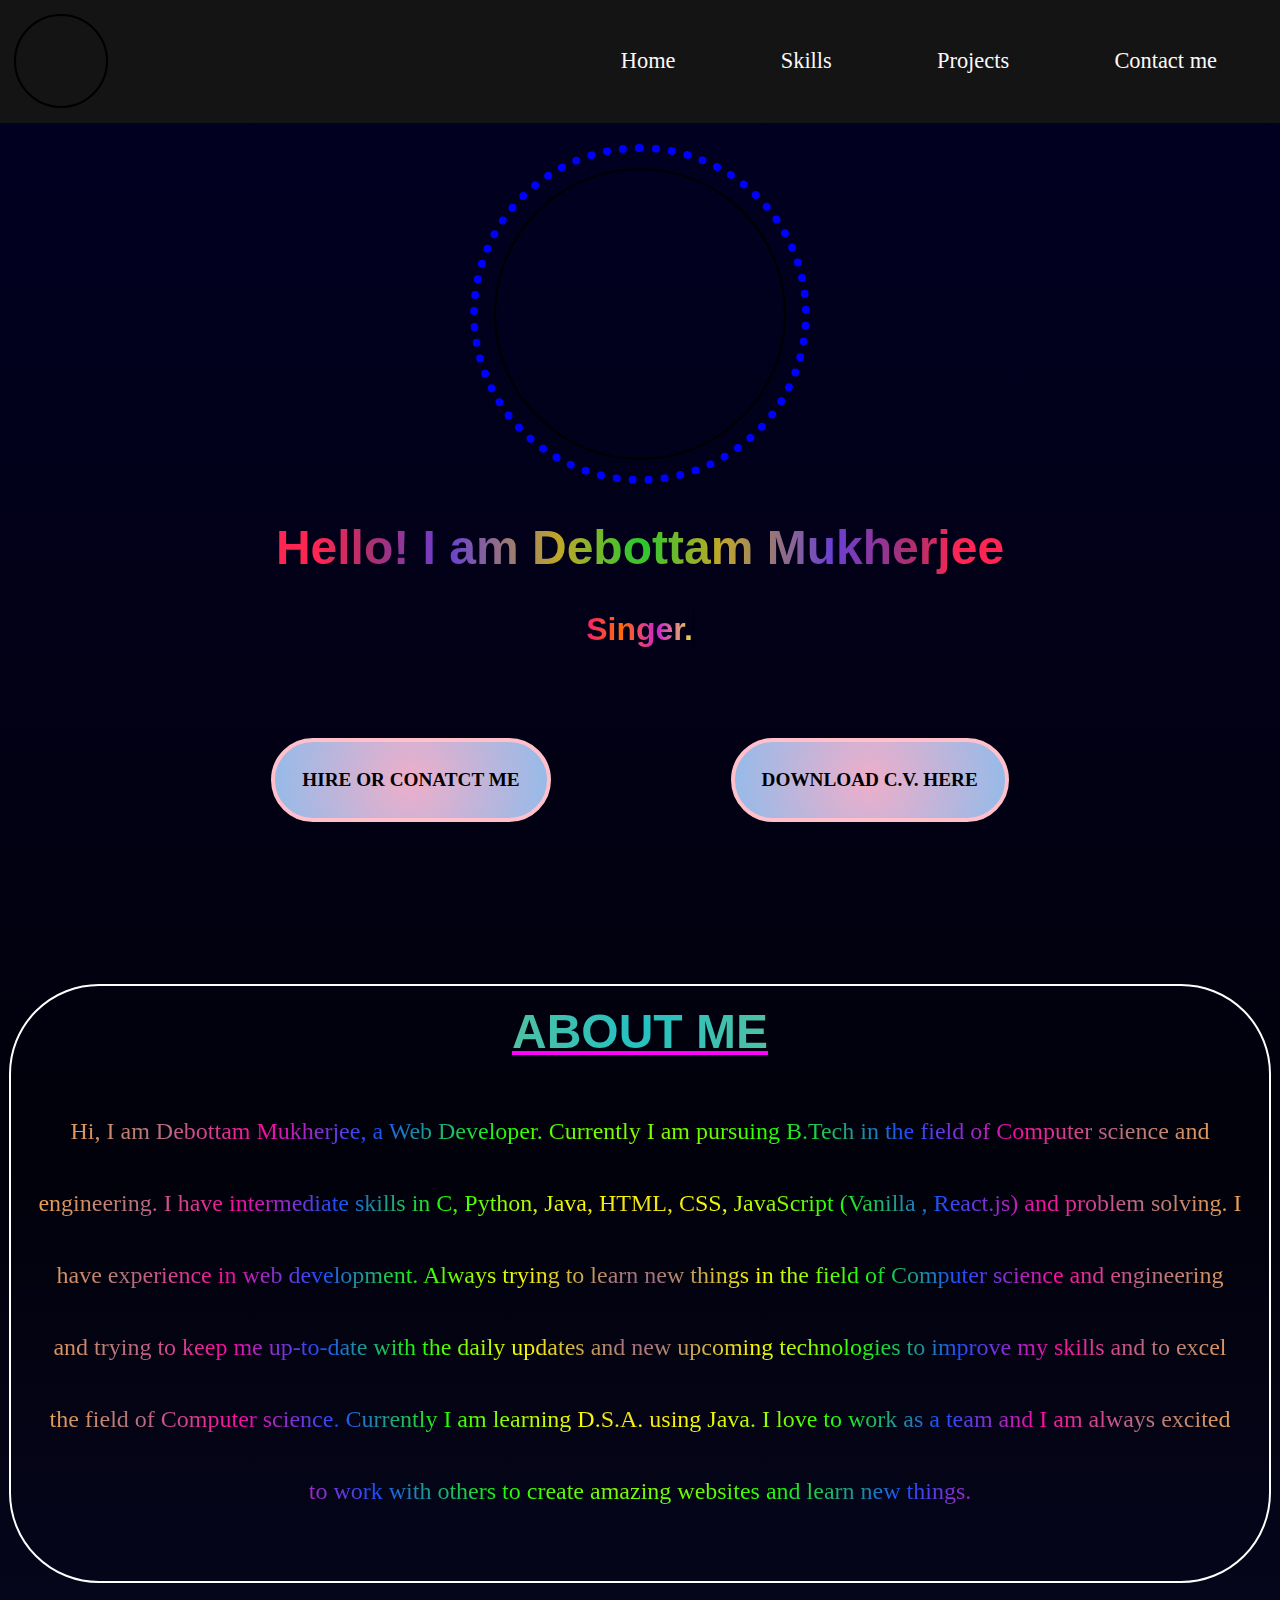
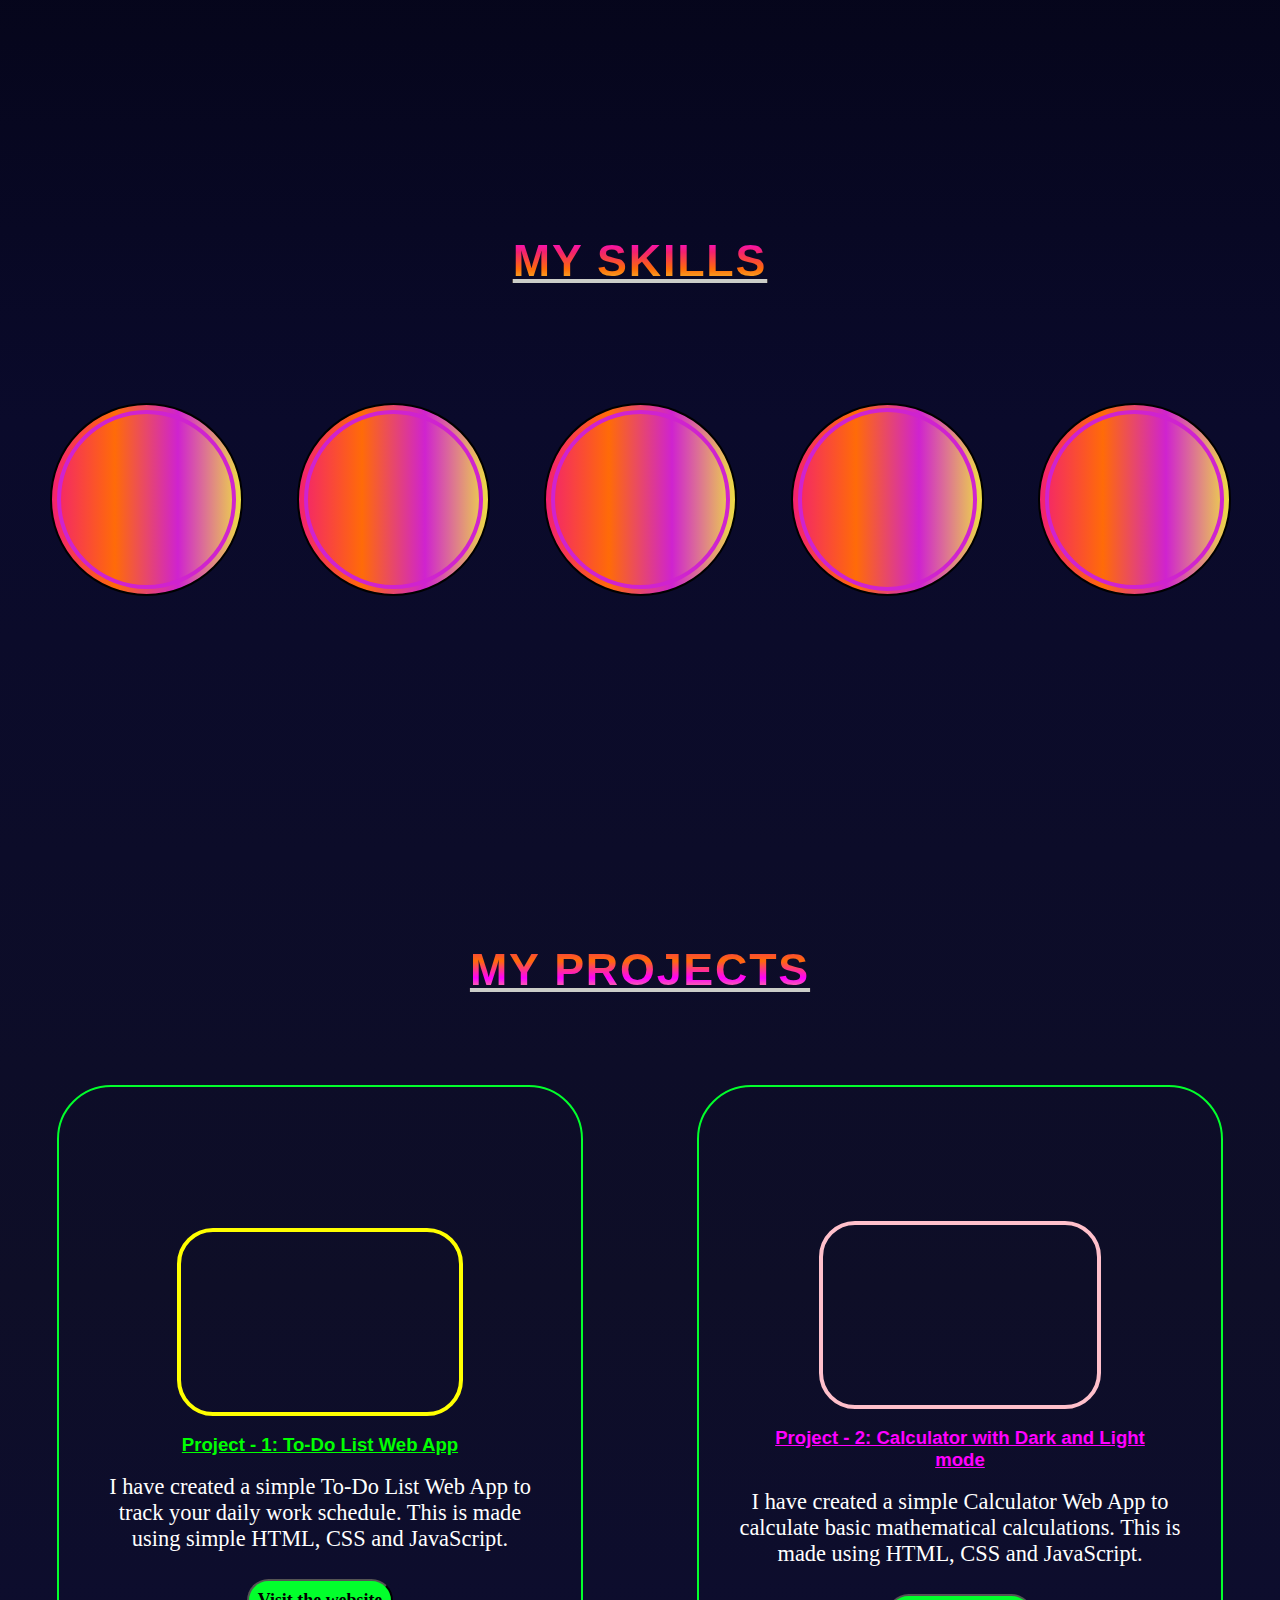
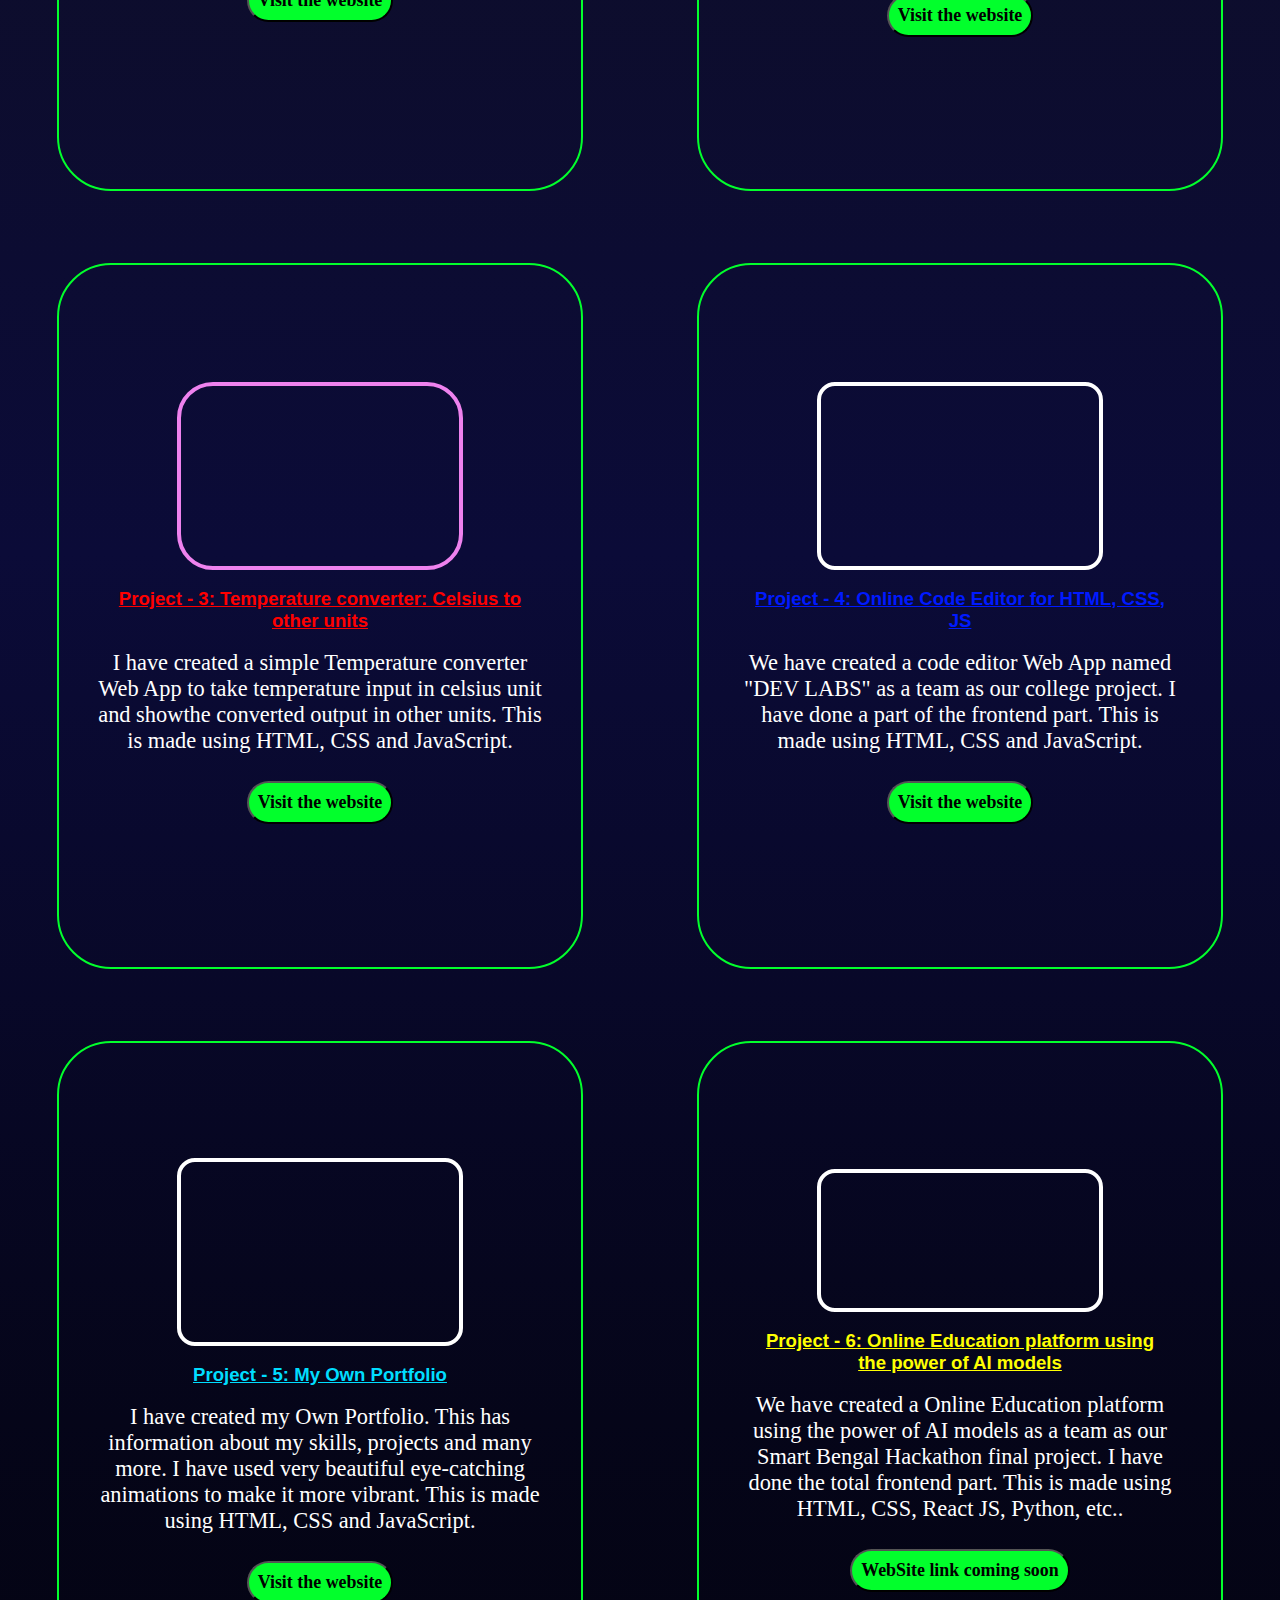
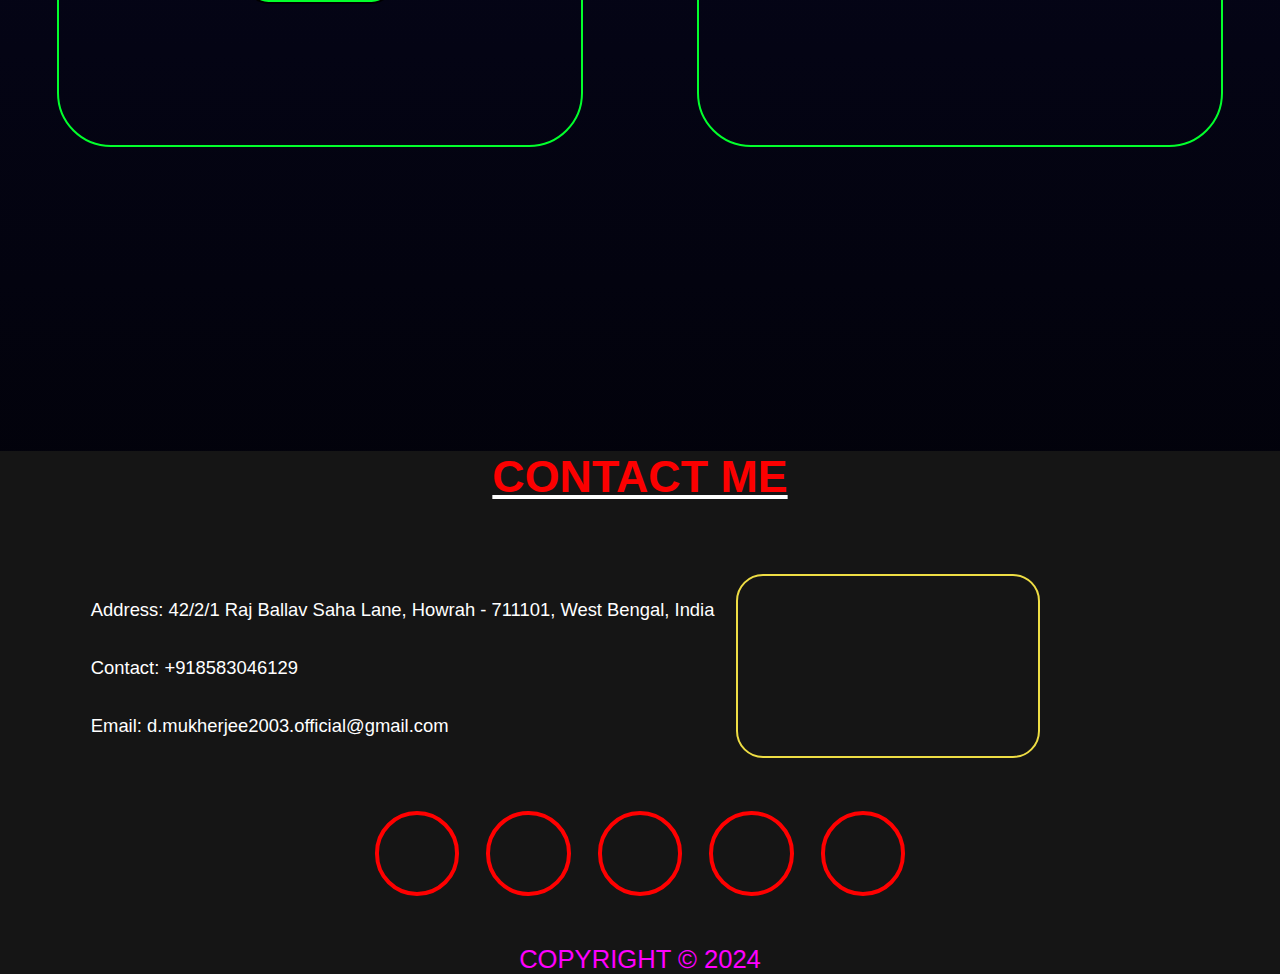
==== MY PORTFOLIO/index.html @ 9254d904 "Add files via upload" ====
<!DOCTYPE html>
<html lang="en">

<head>
  <meta charset="UTF-8">
  <meta name="viewport" content="width=device-width, initial-scale=1.0">
  <link rel="stylesheet" href="style.css">
  <title>Debottam Mukherjee-Portfolio</title>
</head>

<body>
  <header>
    <div class="container" id="navbar-container">
      <nav>
        <div class="logo"></div>
        <div class="navbar-main">
          <a href="#"><button>Home</button></a>
          <a href="#skills"><button>Skills</button></a>
          <a href="#projects"><button>Projects</button></a>
          <a href="#contact-me"><button>Contact me</button></a>
        </div>
      </nav>
    </div>
  </header>
  <section class="content-main" id="content">
    <div class="intro-main">
      <div class="img-main">
        <div class="profile"></div>
      </div>
      <div class="intro-text">
        <h1 class="name"> Hello! I am Debottam Mukherjee </h1>
        <!-- <span class="mid"> I am a </span> -->
        <span id="typing"></span>
      </div>
      <div class="cv-hire">
        <a href="#contact-me"><button id="hire">HIRE OR CONATCT ME</button></a>
        <a href="Data/Debottam Mukherjee C.V..pdf" download="Debottam Mukherjee C.V."><button id="cv">DOWNLOAD C.V.
            HERE</button></a>
      </div>
      <div class="about">
        <h1>ABOUT ME</h1>
        <p>Hi, I am Debottam Mukherjee, a Web Developer. Currently I am pursuing B.Tech in the field of Computer science and engineering. I have intermediate skills in C, Python, Java, HTML, CSS, JavaScript (Vanilla , React.js) and problem solving. I have experience in web development. Always trying to learn new things in the field of Computer science and engineering and trying to keep me up-to-date with the daily updates and new upcoming technologies to improve my skills and to excel the field of Computer science. Currently I am learning D.S.A. using Java. I love to work as a team and I am always excited to work with others to create amazing websites and learn new things.</p>
      </div>
    </div>
    <div class="skills" id="skills">
      <h1 class="skill-text">MY SKILLS</h1>
      <div class="skill-items-main">
        <div class="skill-items">
          <div class="skill-image-1"></div>
        </div>
        <div class="skill-items">
          <div class="skill-image-2"></div>
        </div>
        <div class="skill-items">
          <div class="skill-image-3"></div>
        </div>
        <div class="skill-items">
          <div class="skill-image-4"></div>
        </div>
        <div class="skill-items">
          <div class="skill-image-5"></div>
        </div>
      </div>
    </div>
    <div class="projects-main" id="projects">
      <h1>MY PROJECTS</h1>
      <div class="projects">
        <div class="project-1">
          <div class="to-do"></div>
          <h5>Project - 1: To-Do List Web App</h5>
          <p>I have created a simple To-Do List Web App to track your daily work schedule. This is made using simple HTML, CSS and JavaScript.</p>
          <a href="https://jobs-to-do.netlify.app"><button>Visit the website</button></a>
        </div>
        <div class="project-2">
          <div class="calculator"></div>
          <h5>Project - 2: Calculator with Dark and Light mode</h5>
          <p>I have created a simple Calculator Web App to calculate basic mathematical calculations. This is made using HTML, CSS and JavaScript.</p>
          <a href="https://toggle-calculator.netlify.app"><button>Visit the website</button></a>
        </div>
        <div class="project-3">
          <div class="temp-con"></div>
          <h5>Project - 3: Temperature converter: Celsius to other units</h5>
          <p>I have created a simple Temperature converter Web App to take temperature input in celsius unit and showthe converted output in other units. This is made using HTML, CSS and JavaScript.</p>
          <a href="https://celsiusandothers.netlify.app"><button>Visit the website</button></a>
        </div>
        <div class="project-4">
          <div class="dev-labs"></div>
          <h5>Project - 4: Online Code Editor for HTML, CSS, JS</h5>
          <p>We have created a code editor Web App named "DEV LABS" as a team as our college project. I have done a part of the frontend part. This is made using HTML, CSS and JavaScript.</p>
          <a href="https://devlabssreal.netlify.app"><button>Visit the website</button></a>
        </div>
        <div class="project-5">
          <div class="portfolio"></div>
          <h5>Project - 5: My Own Portfolio</h5>
          <p>I have created my Own Portfolio. This has information about my skills, projects and many more. I have used very beautiful eye-catching animations to make it more vibrant. This is made using HTML, CSS and JavaScript.</p>
          <a href="https://dmofficialzone.netlify.app"><button>Visit the website</button></a>
        </div>
        <div class="project-6">
          <div class="ai-edu"></div>
          <h5>Project - 6: Online Education platform using the power of AI models</h5>
          <p>We have created a Online Education platform using the power of AI models as a team as our Smart Bengal Hackathon final project. I have done the total frontend part. This is made using HTML, CSS, React JS, Python, etc..</p>
          <a><button>WebSite link coming soon</button></a>
        </div>
      </div>
    </div>
  </section>
  <footer>
    <div class="container" id="contact-me">
      <h1>CONTACT ME</h1>
      <div class="contact">
        <div class="info">
          <div class="text-info">
            <p>Address: 42/2/1 Raj Ballav Saha Lane, Howrah - 711101, West Bengal, India</p>
            <a href="tel:+918583046129">
              <p>Contact: +918583046129</p>
            </a>
            <a href="mailto:d.mukherjee2003.official@gmail.com">
              <p>Email: d.mukherjee2003.official@gmail.com</p>
          </div>
          <div class="map">
            <iframe
              src="https://www.google.com/maps/embed?pb=!1m18!1m12!1m3!1d3684.003380779539!2d88.32484307507794!3d22.57897687948733!2m3!1f0!2f0!3f0!3m2!1i1024!2i768!4f13.1!3m3!1m2!1s0x3a02778919004acf%3A0x84f8dca3d9f356ff!2s42%2C%20Rajballav%20Saha%20Ln%2C%20Naora%2C%20Shibpur%2C%20Howrah%2C%20West%20Bengal%20711102!5e0!3m2!1sen!2sin!4v1722018948032!5m2!1sen!2sin"
              allowfullscreen="" loading="lazy" referrerpolicy="no-referrer-when-downgrade"></iframe>
          </div>
        </div>
        <div class="socials">
          <a href="https://www.facebook.com/profile.php?id=100091272490225">
            <div class="pic-social-1"></div>
          </a>
          <a href="https://www.instagram.com/ragexdemon_20/">
            <div class="pic-social-2"></div>
          </a>
          <a href="https://www.linkedin.com/in/debottam-mukherjee-384373295/">
            <div class="pic-social-3"></div>
          </a>
          <a href="https://github.com/Debottam20">
            <div class="pic-social-4"></div>
          </a>
          <a href="https://leetcode.com/u/RaGeXDeMoN/">
            <div class="pic-social-5"></div>
          </a>
        </div>
      </div>
    </div>
    <div class="copy">
      <p>COPYRIGHT &copy; 2024</p>
    </div>
  </footer>
  <script src="script.js"></script>
</body>

</html>
---- MY PORTFOLIO/style.css ----
* {
    margin: 0;
    padding: 0;
}

html {
    scroll-behavior: smooth;
    scroll-padding: 14vh;
}

body {
    height: auto;
    width: auto;
    /* background: black; */
    background: rgb(2, 0, 36);
    background: linear-gradient(180deg, rgba(2, 0, 36, 1) 0%, rgba(1, 1, 11, 1) 20%, rgba(10, 10, 43, 1) 35%, rgba(14, 14, 39, 1) 50%, rgba(11, 11, 56, 1) 65%, rgba(5, 5, 25, 1) 80%, rgba(0, 0, 0, 1) 100%);
    font-family: 'Gill Sans', 'Gill Sans MT', Calibri, 'Trebuchet MS', sans-serif;
}

#navbar-container {
    opacity: 0.98;
    background-color: #151515;
    padding: 0.6vh;
    position: fixed;
    top: 0;
    width: 100%;
    overflow: scroll;
}

#navbar-container::-webkit-scrollbar {
    display: none;
}

nav {
    display: flex;
    justify-content: space-between;
    align-items: center;
    /* border: #ffffff 2px solid; */
    min-width: max-content;
}

.navbar-main {
    /* border: #ffffff 2px solid; */
    margin: 1vh;
    padding: 1vh;
}

.navbar-main button {
    color: #fff;
    font-size: 1.4em;
    padding: 1.6vh;
    margin: 1vh 4vh 1vh;
    background: transparent;
    border: none;
    transition: all 0.5s ease-in-out;
    font-family: cursive;
}

.navbar-main button:hover {
    box-shadow: 0.6vh 0.6vh 0.6vh rgb(255, 0, 247);
}

.logo {
    border: #000 2px solid;
    height: 8vh;
    width: 8vh;
    padding: 1vh;
    margin: 1vh;
    border-radius: 50%;
    background-image: url(Images/DM\ logo.png);
    background-size: cover;
}

#content {
    margin-top: 15vh;
    /* border: 2px solid red; */
    display: flex;
    flex-direction: column;
    justify-content: space-evenly;
    align-items: center;
}

.intro-main {
    /* border: #cf23cf 4px solid; */
    display: flex;
    flex-direction: column;
    justify-content: space-around;
    align-items: center;
    margin: 1vh;
    height: auto;
}

.img-main {
    border: blue dotted 8px;
    border-radius: 50%;
    min-width: auto;
    min-height: auto;
    height: 36vh;
    width: 36vh;
    display: flex;
    justify-content: space-around;
    align-items: center;
    animation: ani_one 5s alternate infinite;
    cursor: pointer;
}

@keyframes ani_one {
    20% {
        border-color: #02ff2c;
    }

    40% {
        border-color: #F5B700;
    }

    60% {
        border-color: #ff04e6;
    }

    80% {
        border-color: #ff0073;
    }

    100% {
        border-color: #fc0000;
    }
}

.profile {
    height: 32vh;
    width: 32vh;
    border: black 2px solid;
    border-radius: 50%;
    background-image: url(Images/Debottam\ Mukherjee.jpg);
    background-size: cover;
    background-position: center;
    animation: ani_two alternate 2s infinite;
}

@keyframes ani_two {
    0% {
        box-shadow: none;
    }

    100% {
        -webkit-box-shadow: 0px 0px 20px 6px rgb(171, 255, 255);
        -moz-box-shadow: 0px 0px 20px 6px rgb(171, 255, 255);
        box-shadow: 0px 0px 20px 6px rgb(171, 255, 255);
    }
}

.intro-text {
    text-align: center;
}

.name {
    font-weight: 800;
    text-align: center;
    font-size: 3em;
    background: rgb(37, 200, 47);
    background: radial-gradient(circle, rgba(37, 200, 47, 1) 0%, rgba(192, 167, 40, 1) 22%, rgb(105, 63, 212) 53%, rgba(171, 48, 110, 1) 74%, rgba(255, 37, 82, 1) 88%);
    -webkit-text-fill-color: transparent;
    -webkit-background-clip: text;
    margin: 4vh;
}

/* .mid {
    font-weight: 800;
    text-align: center;
    font-size: 2em;
    background: rgb(37, 200, 47);
    background: radial-gradient(circle, rgba(37, 200, 47, 1) 0%, rgba(192, 167, 40, 1) 22%, rgb(105, 63, 212) 53%, rgba(171, 48, 110, 1) 74%, rgba(255, 37, 82, 1) 88%);
    -webkit-text-fill-color: transparent;
    -webkit-background-clip: text;
    margin: 10vh 0vh 10vh;
} */

#typing {
    font-weight: 800;
    text-align: center;
    font-size: 2em;
    background: linear-gradient(to right, #f32170, #ff6b08, #cf23cf, #eedd44);
    -webkit-text-fill-color: transparent;
    -webkit-background-clip: text;
    /* text-transform: uppercase; */
    margin: 10vh 0vh 10vh;
    border-right: .05em solid;
    animation: caret 1s steps(1) infinite;
}

@keyframes caret {
    50% {
        border-color: #fff;
    }
}

.cv-hire {
    display: flex;
    justify-content: space-around;
    flex-wrap: wrap;
    align-items: center;
}

#hire,
#cv {
    border: 4px solid pink;
    outline: none;
    background: rgb(238, 174, 202);
    background: radial-gradient(circle, rgba(238, 174, 202, 1) 0%, rgba(148, 187, 233, 1) 100%);
    font-weight: bolder;
    min-width: 24vh;
    width: auto;
    padding: 3vh;
    margin: 10vh;
    border-radius: 8vh;
    font-family: cursive;
    font-size: 1.2em;
    transition: all 0.5s ease-in-out;
    animation: ani_three 6s alternate infinite;
}

#hire:hover,
#cv:hover {
    cursor: pointer;
    background: rgb(238, 174, 202);
    background: linear-gradient(90deg, rgba(238, 174, 202, 1) 0%, rgba(148, 187, 233, 1) 100%);
    transform: scale(1.1);
}

.about {
    border: 2px solid #fff;
    border-radius: 10vh;
    min-height: 40vh;
    height: auto;
    width: auto;
    margin: 8vh 0vh 8vh;
    padding: 2vh;
    animation: ani_three 10s alternate infinite;
}

.about h1 {
    text-align: center;
    color: #fff;
    font-size: 3em;
    text-decoration: underline rgb(255, 0, 255);
    background: rgb(34, 193, 195);
    background: radial-gradient(circle, rgba(34, 193, 195, 1) 0%, rgba(253, 187, 45, 1) 100%);
    -webkit-text-fill-color: transparent;
    -webkit-background-clip: text;
}

.about p {
    text-align: center;
    color: #fff;
    font-size: 1.5em;
    margin: 4vh 1vh 4vh;
    line-height: 8vh;
    background: rgb(131, 58, 180);
    background: radial-gradient(circle, rgba(131, 58, 180, 1) 0%, rgba(255, 251, 0, 1) 19%, rgba(31, 255, 0, 1) 35%, rgba(29, 79, 253, 1) 50%, rgba(248, 13, 160, 1) 65%, rgba(179, 118, 124, 1) 81%, rgba(252, 176, 69, 1) 100%);
    -webkit-text-fill-color: transparent;
    -webkit-background-clip: text;
    font-family: cursive;
}

.skills {
    /* border: #cf23cf 2px solid; */
    padding: 9.5vh 0vh 9.5vh;
    margin: 9.5vh 0vh 9.5vh;
    height: auto;
}

.skills h1 {
    letter-spacing: 0.2vh;
    font-size: 2.8em;
    text-align: center;
    margin-bottom: 10vh;
    background: linear-gradient(#ff00ff, #f32170, #ff6b08, #eedd44);
    -webkit-text-fill-color: transparent;
    -webkit-background-clip: text;
    text-decoration: underline rgb(203, 205, 200);
}

.skill-items-main {
    margin-top: 5vh;
    display: flex;
    justify-content: space-around;
    align-items: center;
    flex-wrap: wrap;
}

.skill-items {
    border: #000 solid 2px;
    border-radius: 100%;
    height: 21vh;
    width: 21vh;
    margin: 3vh;
    display: flex;
    justify-content: space-evenly;
    align-items: center;
    background: linear-gradient(to right, #f32170, #ff6b08, #cf23cf, #eedd44);
    transition: all 1s ease-in-out;
    animation: ani_three 10s alternate infinite;
}

@keyframes ani_three {
    0% {
        -webkit-box-shadow: 0px 0px 20px 6px rgba(250, 5, 250, 1);
        -moz-box-shadow: 0px 0px 20px 6px rgba(250, 5, 250, 1);
        box-shadow: 0px 0px 20px 6px rgba(250, 5, 250, 1);
    }

    20% {
        -webkit-box-shadow: 0px 0px 20px 6px rgb(91, 5, 250);
        -moz-box-shadow: 0px 0px 20px 6px rgb(91, 5, 250);
        box-shadow: 0px 0px 20px 6px rgb(91, 5, 250);
    }

    40% {
        -webkit-box-shadow: 0px 0px 20px 6px rgb(250, 5, 70);
        -moz-box-shadow: 0px 0px 20px 6px rgb(250, 5, 70);
        box-shadow: 0px 0px 20px 6px rgb(250, 5, 70);
    }

    60% {
        -webkit-box-shadow: 0px 0px 20px 6px rgb(0, 255, 98);
        -moz-box-shadow: 0px 0px 20px 6px rgb(0, 255, 98);
        box-shadow: 0px 0px 20px 6px rgb(0, 255, 98);
    }

    80% {
        -webkit-box-shadow: 0px 0px 20px 6px rgb(204, 255, 0);
        -moz-box-shadow: 0px 0px 20px 6px rgb(204, 255, 0);
        box-shadow: 0px 0px 20px 6px rgb(204, 255, 0);
    }

    100% {
        -webkit-box-shadow: 0px 0px 20px 6px rgb(0, 17, 255);
        -moz-box-shadow: 0px 0px 20px 6px rgb(0, 17, 255);
        box-shadow: 0px 0px 20px 6px rgb(0, 17, 255);
    }
}

.skill-items:hover {
    cursor: pointer;
}

.skill-image-1 {
    border: #cf23cf 4px solid;
    height: 19vh;
    width: 19vh;
    background-image: url(Images/html-css-javascript.jpg);
    background-size: cover;
    background-repeat: no-repeat;
    border-radius: 50%;
}

.skill-image-2 {
    border: #cf23cf 4px solid;
    height: 19vh;
    width: 19vh;
    background-image: url(Images/c&c++.jpeg);
    background-size: cover;
    border-radius: 50%;
}

.skill-image-3 {
    border: #cf23cf 4px solid;
    height: 19vh;
    width: 19vh;
    background-image: url(Images/python.webp);
    background-size: cover;
    border-radius: 50%;
    background-size: cover;
}

.skill-image-4 {
    border: #cf23cf 4px solid;
    height: 19.4vh;
    width: 19vh;
    background-image: url(Images/java-logo.png);
    background-size: cover;
    border-radius: 50%;
}

.skill-image-5 {
    border: #cf23cf 4px solid;
    height: 19vh;
    width: 19vh;
    background-image: url(Images/react.png);
    background-size: cover;
    border-radius: 50%;
}

.projects-main {
    /* border: #cf23cf 2px solid; */
    height: auto;
    width: 100%;
    /* padding: 9.5vh 0vh 9.5vh; */
    margin: 9.7vh 0vh 9.7vh;
    color: #fff;
}

.projects-main h1 {
    margin: 7vh 0vh 6vh;
    letter-spacing: 0.2vh;
    font-size: 2.8em;
    text-align: center;
    background: linear-gradient(#f32170, #ff6b08, #ff00ff, #eedd44);
    -webkit-text-fill-color: transparent;
    -webkit-background-clip: text;
    text-decoration: underline rgb(203, 205, 200);
}

.projects {
    display: flex;
    justify-content: space-around;
    align-items: center;
    flex-wrap: wrap;
    width: auto;
}

.project-1,
.project-2,
.project-3,
.project-4,
.project-5,
.project-6 {
    border: #02ff2c 2px solid;
    margin: 4vh 0vh 4vh;
    padding: 4vh;
    display: flex;
    flex-direction: column;
    justify-content: center;
    align-items: center;
    text-align: center;
    font-size: 1.4em;
    height: auto;
    min-height: 70vh;
    max-width: 50vh;
    width: auto;
    border-radius: 6vh;
    animation: ani_two alternate 2s infinite;
}

.to-do {
    border: 4px solid yellow;
    background-image: url(Images/TO_DO\ LIST\ APP.png);
    background-size: cover;
    background-position: center;
    min-height: 20vh;
    min-width: 30.8vh;
    height: auto;
    width: auto;
    border-radius: 4vh;
}

.project-1 p,
.project-2 p,
.project-3 p,
.project-4 p,
.project-5 p,
.project-6 p {
    font-family: cursive;
}

.project-1 h5 {
    color: rgb(1, 255, 1);
    margin: 2vh;
    text-decoration: underline;
}

.project-1 button {
    margin: 3vh 0vh 3vh;
    padding: 1vh;
    font-size: 0.8em;
    font-weight: 900;
    border-radius: 3vh;
    background-color: #02ff2c;
    transition: all 0.5s ease-in-out;
    font-family: cursive;
}

.project-1 button:hover {
    cursor: pointer;
    box-shadow: 0vh 0.5vh 0.5vh 0vh blue;
}

.calculator {
    border: 4px solid pink;
    background-image: url(Images/CALCULATOR.png);
    background-size: cover;
    background-position: center;
    min-height: 20vh;
    min-width: 30.4vh;
    height: auto;
    width: auto;
    border-radius: 4vh;
}

.project-2 h5 {
    color: rgb(255, 0, 255);
    margin: 2vh;
    text-decoration: underline;
}

.project-2 button {
    margin: 3vh 0vh 2vh;
    padding: 1vh;
    font-size: 0.8em;
    border-radius: 3vh;
    background-color: #02ff2c;
    transition: all 0.5s ease-in-out;
    font-weight: 900;
    font-family: cursive;
}

.project-2 button:hover {
    cursor: pointer;
    box-shadow: 0vh 0.5vh 0.5vh 0vh blue;
}

.temp-con {
    border: 4px solid violet;
    background-image: url(Images/TEMP-CON.png);
    background-size: cover;
    background-position: center;
    min-height: 20vh;
    min-width: 30.8vh;
    height: auto;
    width: auto;
    border-radius: 4vh;
}

.project-3 h5 {
    color: rgb(255, 0, 0);
    margin: 2vh;
    text-decoration: underline;
}

.project-3 button {
    margin: 3vh 0vh 3vh;
    padding: 1vh;
    font-size: 0.8em;
    border-radius: 3vh;
    background-color: #02ff2c;
    transition: all 0.5s ease-in-out;
    font-weight: 900;
    font-family: cursive;
}

.project-3 button:hover {
    cursor: pointer;
    box-shadow: 0vh 0.5vh 0.5vh 0vh blue;
}

.dev-labs {
    border: 4px solid #fff;
    background-image: url(Images/Dev-labs.png);
    background-size: cover;
    min-height: 20vh;
    min-width: 30.8vh;
    height: auto;
    width: auto;
    border-radius: 2vh;
}

.project-4 h5 {
    color: rgb(0, 26, 255);
    margin: 2vh;
    text-decoration: underline;
}

.project-4 button {
    margin: 3vh 0vh 3vh;
    padding: 1vh;
    font-size: 0.8em;
    border-radius: 3vh;
    background-color: #02ff2c;
    transition: all 0.5s ease-in-out;
    font-weight: 900;
    font-family: cursive;
}

.project-4 button:hover {
    cursor: pointer;
    box-shadow: 0vh 0.5vh 0.5vh 0vh blue;
}

.portfolio {
    border: 4px solid rgb(255, 255, 255);
    background-image: url(Images/PORTFOLIO.png);
    background-size: cover;
    background-position: center;
    min-height: 20vh;
    min-width: 30.8vh;
    height: auto;
    width: auto;
    border-radius: 2vh;
}

.project-5 h5 {
    color: rgb(0, 221, 255);
    margin: 2vh;
    text-decoration: underline;
}

.project-5 button {
    margin: 3vh 0vh 3vh;
    padding: 1vh;
    font-size: 0.8em;
    font-weight: 900;
    border-radius: 3vh;
    background-color: #02ff2c;
    transition: all 0.5s ease-in-out;
    font-family: cursive;
}

.project-5 button:hover {
    cursor: pointer;
    box-shadow: 0vh 0.5vh 0.5vh 0vh blue;
}

.ai-edu {
    border: 4px solid #fff;
    background-image: url(Images/AI-EDU.png);
    background-size: cover;
    /* background-position: center; */
    min-height: 15vh;
    min-width: 30.8vh;
    height: auto;
    width: auto;
    border-radius: 2vh;
}

.project-6 h5 {
    color: rgb(255, 255, 2);
    margin: 2vh;
    text-decoration: underline;
}

.project-6 button {
    margin: 3vh 0vh 3vh;
    padding: 1vh;
    font-size: 0.8em;
    border-radius: 3vh;
    background-color: #02ff2c;
    transition: all 0.5s ease-in-out;
    font-weight: 900;
    font-family: cursive;
}

.project-6 button:hover {
    cursor: pointer;
    box-shadow: 0vh 0.5vh 0.5vh 0vh blue;
}

#contact-me {
    /* border: red 2px solid; */
    background-color: #151515;
    display: flex;
    flex-direction: column;
    justify-content: space-between;
    width: auto;
    height: fit-content;
    margin: 20vh 0vh 0vh;
    bottom: 0;
}

#contact-me h1 {
    text-decoration: underline #fff;
    font-size: 2.8em;
    color: #fc0000;
    text-align: center;
}

.contact {
    display: flex;
    justify-content: space-around;
    align-items: center;
    flex-wrap: wrap;
    /* border: #f32170 2px solid; */
    margin: 4vh 0vh 4vh;
}

.info {
    /* border: #f32170 2px solid; */
    margin: 2vh 1vh 2vh;
    width: fit-content;
    display: flex;
    flex-wrap: wrap;
    justify-content: space-around;
    align-items: center;
}

.text-info {
    height: fit-content;
    width: auto;
}

.text-info a {
    text-decoration: none;
}

.text-info p {
    margin: 4vh 1vh 4vh;
    font-size: 1.15em;
    color: #fff;
}

.map {
    border-radius: 3vh;
}

.map iframe {
    border: #eedd44 2px solid;
    height: 20vh;
    width: auto;
    margin: 2vh 1.4vh 2vh;
    border-radius: 3vh;
}

.socials {
    /* border: red 2px solid; */
    margin: 0vh 4.75vh 0vh;
    width: auto;
    display: flex;
    justify-content: space-around;
    align-items: center;
    flex-wrap: wrap;
}

.pic-social-1 {
    border: red 4px solid;
    margin: 1.5vh;
    height: 8.5vh;
    width: 8.5vh;
    border-radius: 50%;
    background-image: url(Images/facebook.png);
    background-size: cover;
    cursor: pointer;
    animation: ani_one 2s linear infinite;
    transition: all 0.5s ease-in-out;
}

.pic-social-2 {
    border: red 4px solid;
    margin: 1.5vh;
    height: 8.5vh;
    width: 8.5vh;
    border-radius: 50%;
    background-image: url(Images/instagram.png);
    background-size: cover;
    cursor: pointer;
    animation: ani_one 2s alternate infinite;
    transition: all 0.5s ease-in-out;
}

.pic-social-3 {
    border: red 4px solid;
    margin: 1.5vh;
    height: 8.5vh;
    width: 8.5vh;
    border-radius: 50%;
    background-image: url(Images/linkedin.png);
    background-size: cover;
    cursor: pointer;
    animation: ani_one 2s alternate-reverse infinite;
    transition: all 0.5s ease-in-out;
}

.pic-social-4 {
    border: red 4px solid;
    margin: 1.5vh;
    height: 8.5vh;
    width: 8.5vh;
    border-radius: 50%;
    background-image: url(Images/github.jpg);
    background-size: cover;
    cursor: pointer;
    animation: ani_one 2s alternate infinite;
    transition: all 0.5s ease-in-out;
}

.pic-social-5 {
    border: red 4px solid;
    margin: 1.5vh;
    height: 8.5vh;
    width: 8.5vh;
    border-radius: 50%;
    background-image: url(Images/leetcode.png);
    background-size: cover;
    cursor: pointer;
    animation: ani_one 2s linear infinite;
    transition: all 0.5s ease-in-out;
}

.pic-social-1:hover,
.pic-social-2:hover,
.pic-social-3:hover,
.pic-social-4:hover,
.pic-social-5:hover {
    transform: scale(1.1);
}

.copy {
    background-color: #151515;
    text-align: center;
    height: fit-content;
    width: auto;
    bottom: 0;
}

.copy p {
    font-size: 1.6em;
    color: #ff00ff;
}
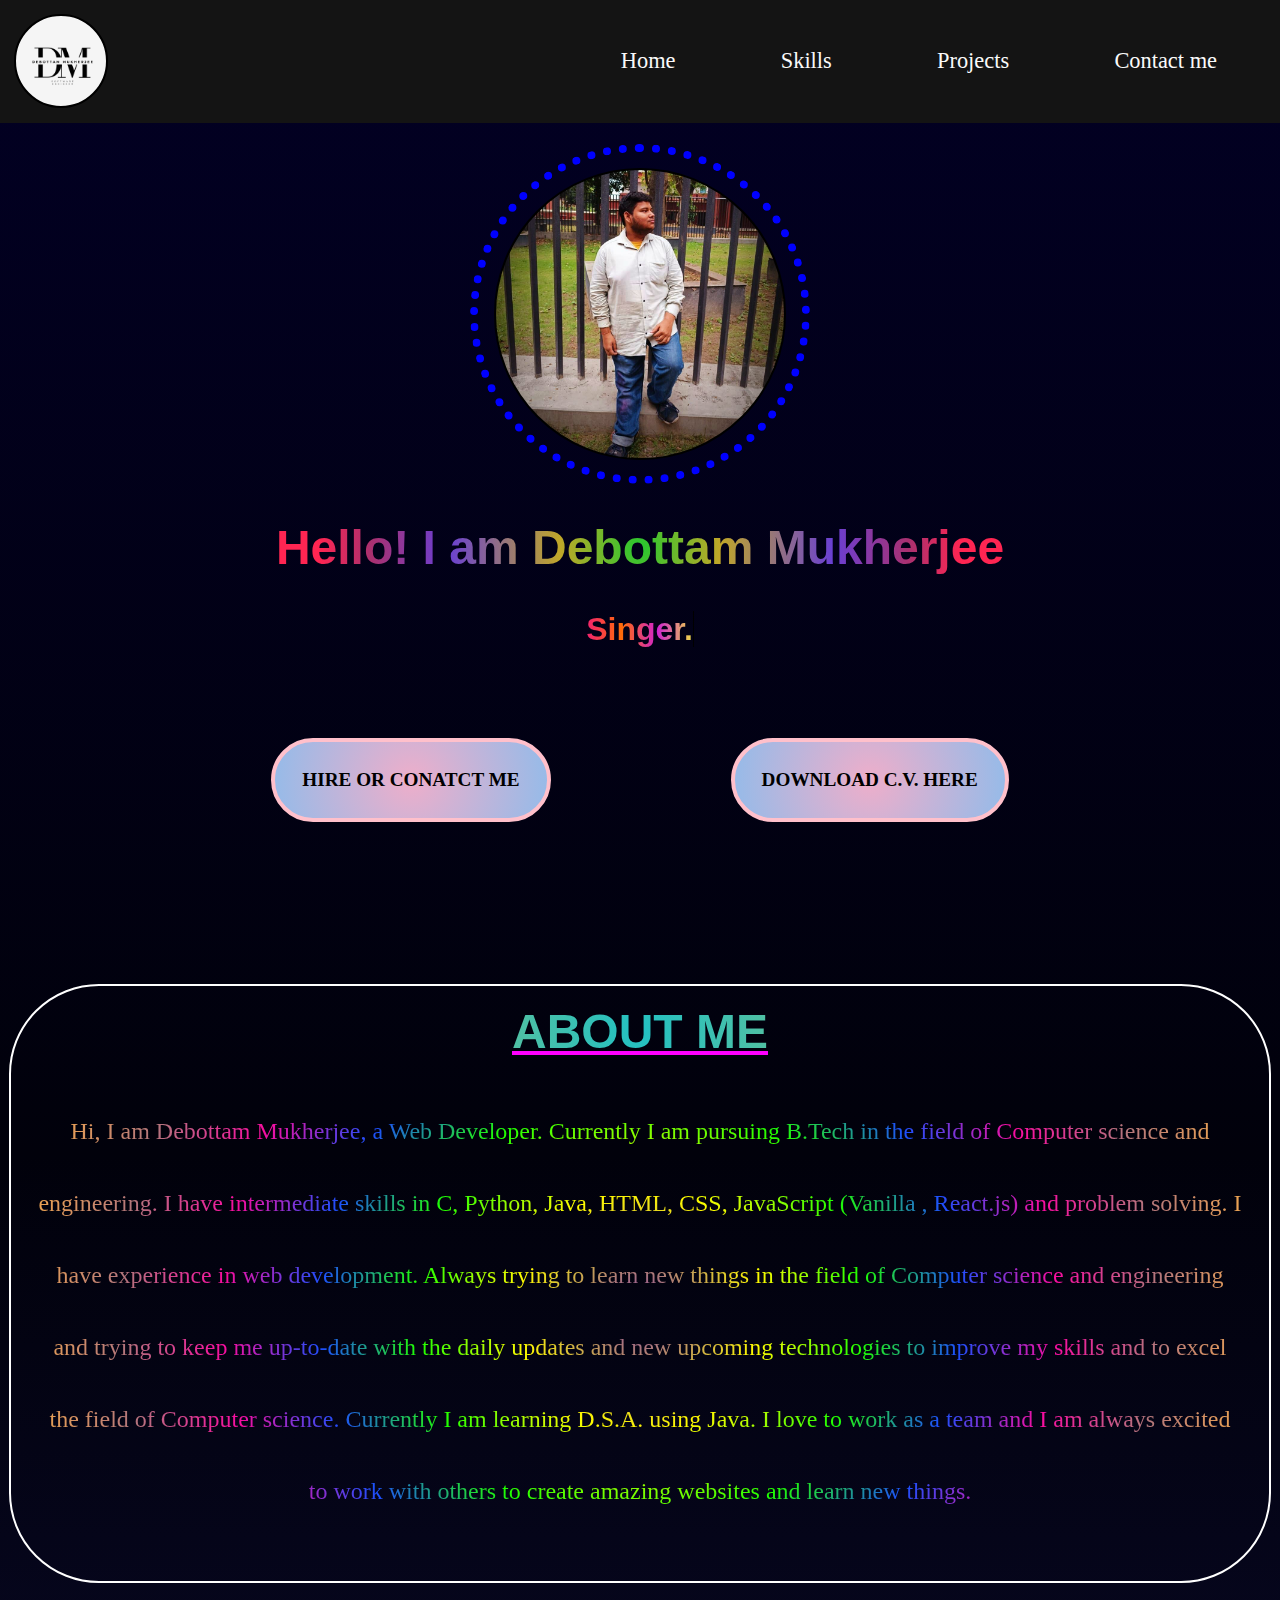
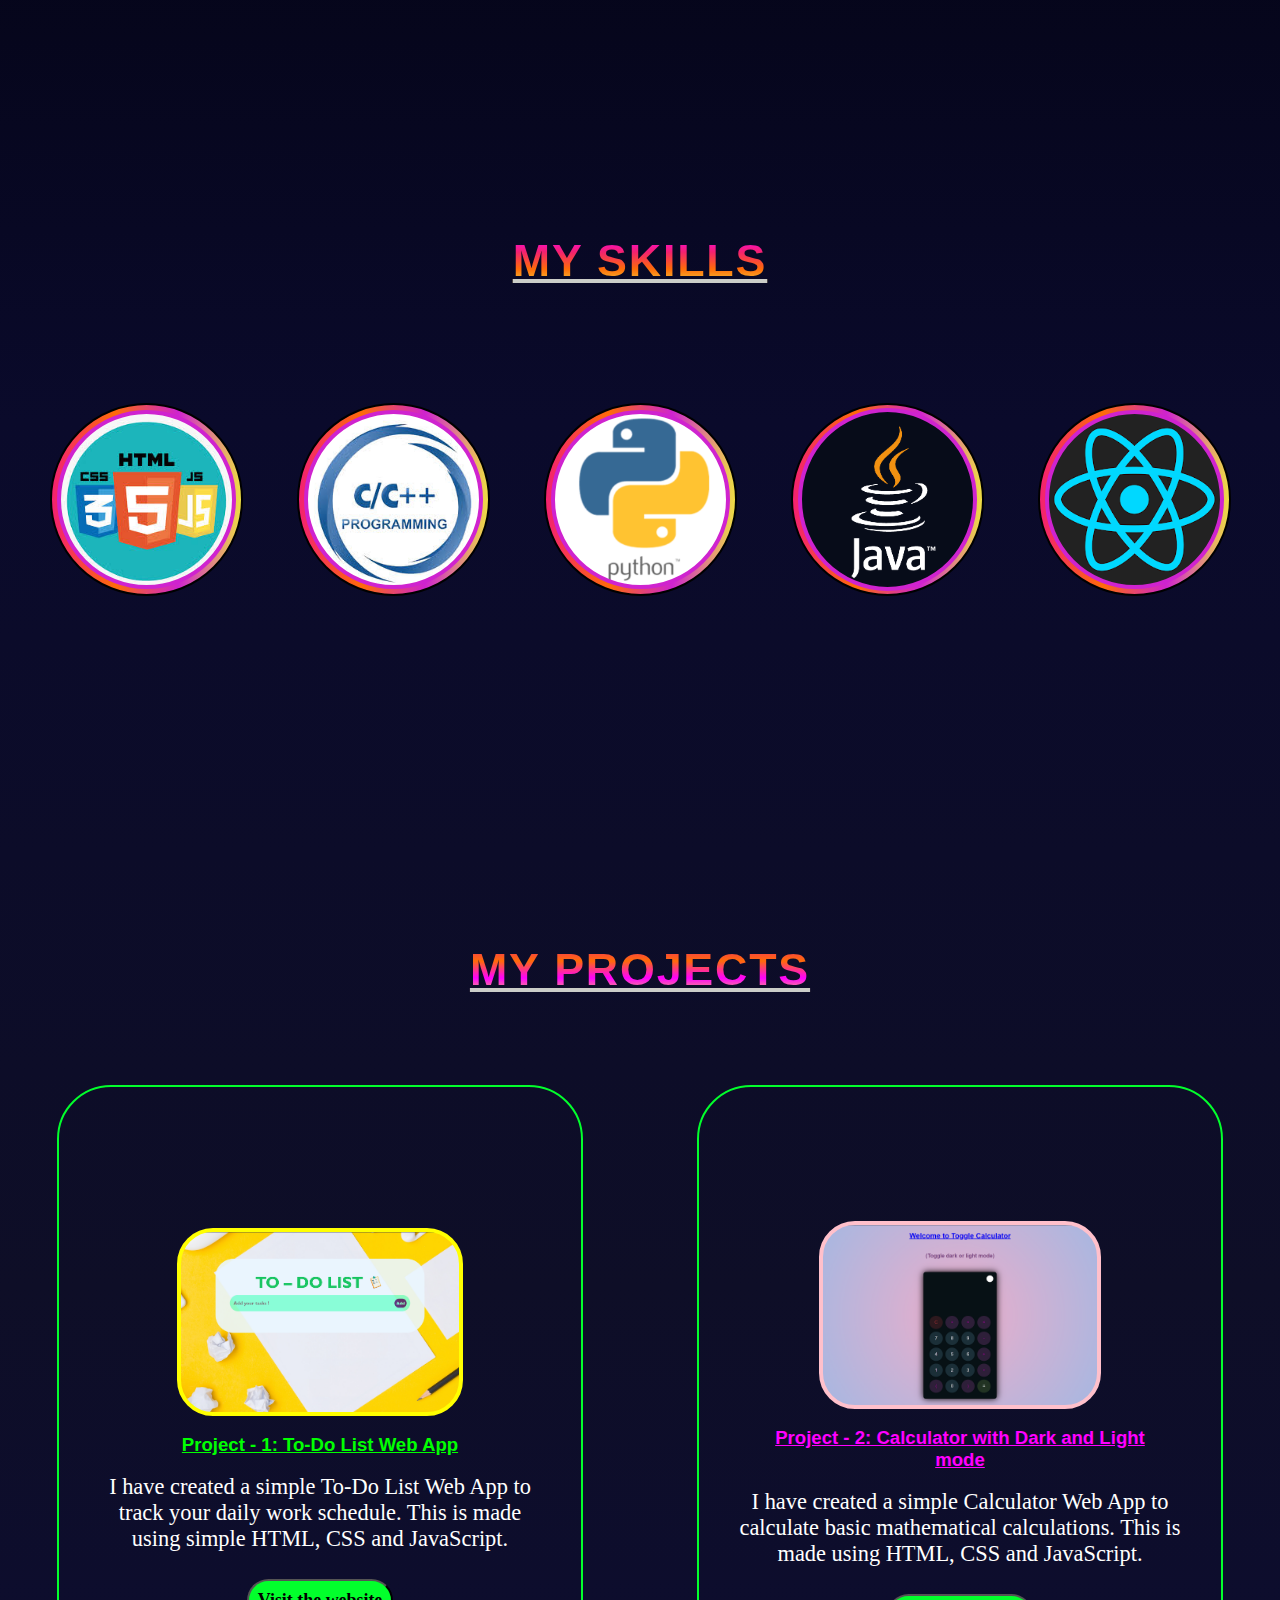
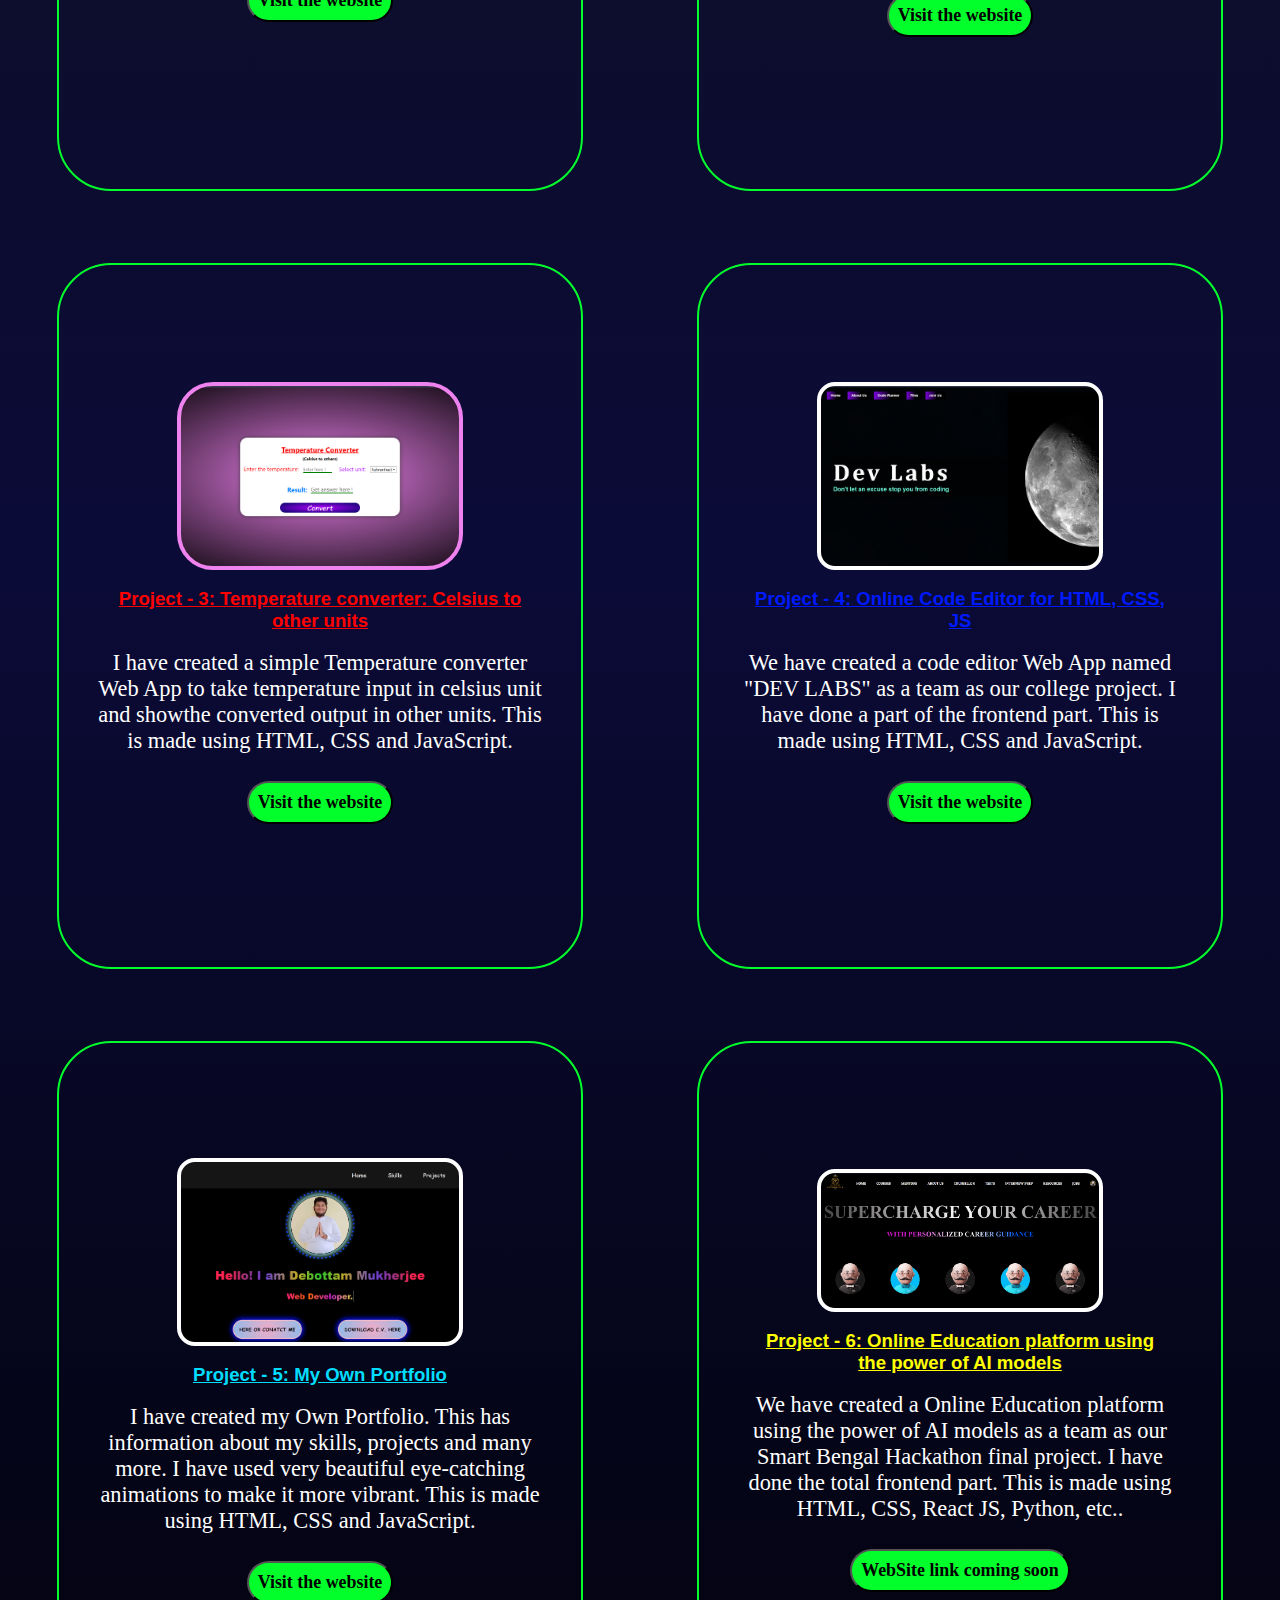
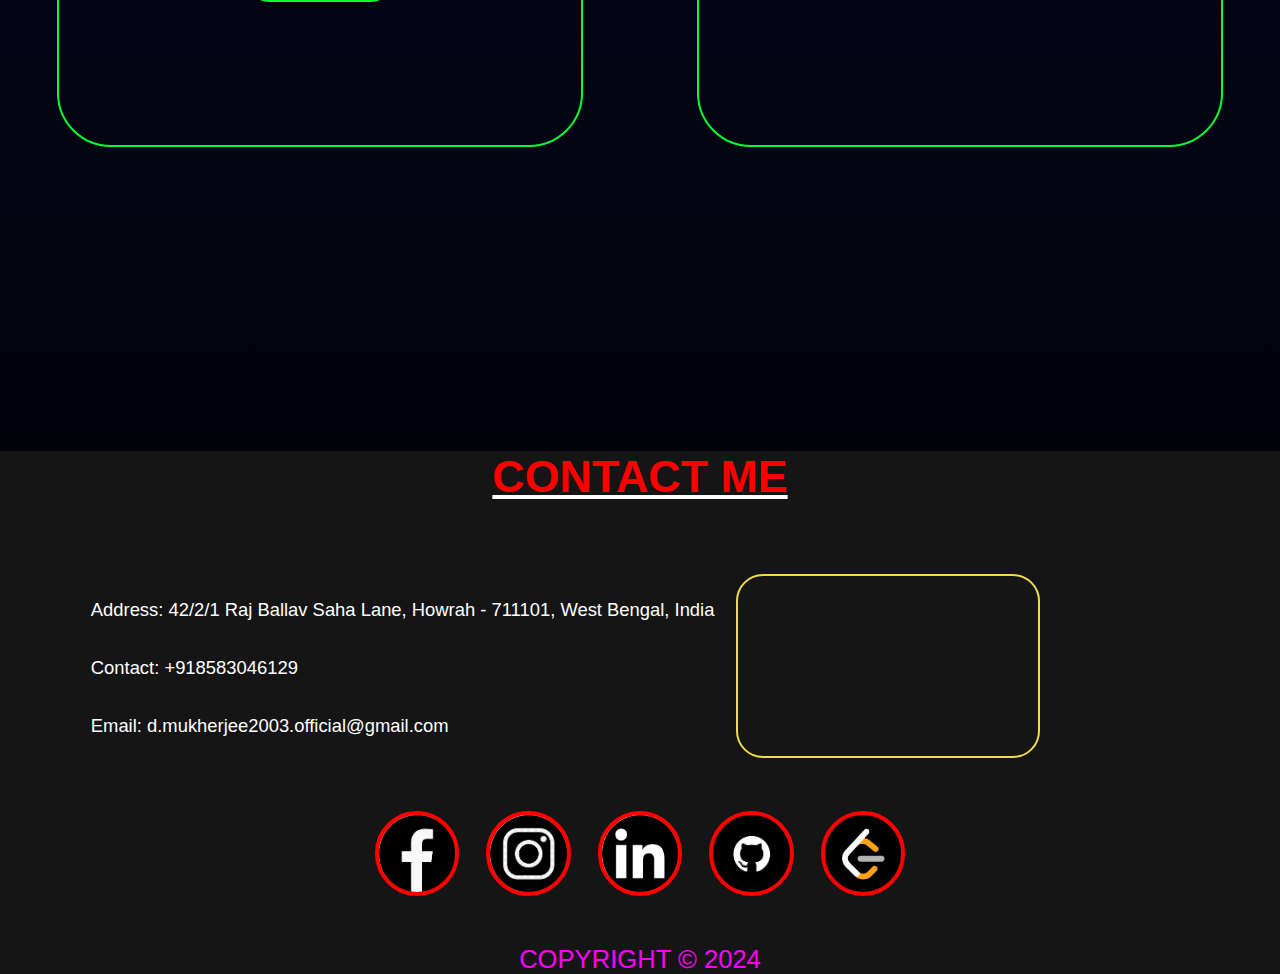
==== commit a6a627b1: "Final commit" ====
--- a/MY PORTFOLIO/index.html
+++ b/MY PORTFOLIO/index.html
@@ -34,7 +34,7 @@
       </div>
       <div class="cv-hire">
         <a href="#contact-me"><button id="hire">HIRE OR CONATCT ME</button></a>
-        <a href="Data/Debottam Mukherjee C.V..pdf" download="Debottam Mukherjee C.V."><button id="cv">DOWNLOAD C.V.
+        <a href="Data/Debottam Mukherjee C.V..pdf" download="Debottam Mukherjee CV"><button id="cv">DOWNLOAD C.V.
             HERE</button></a>
       </div>
       <div class="about">
@@ -149,4 +149,4 @@
   <script src="script.js"></script>
 </body>
 
-</html>+</html>
